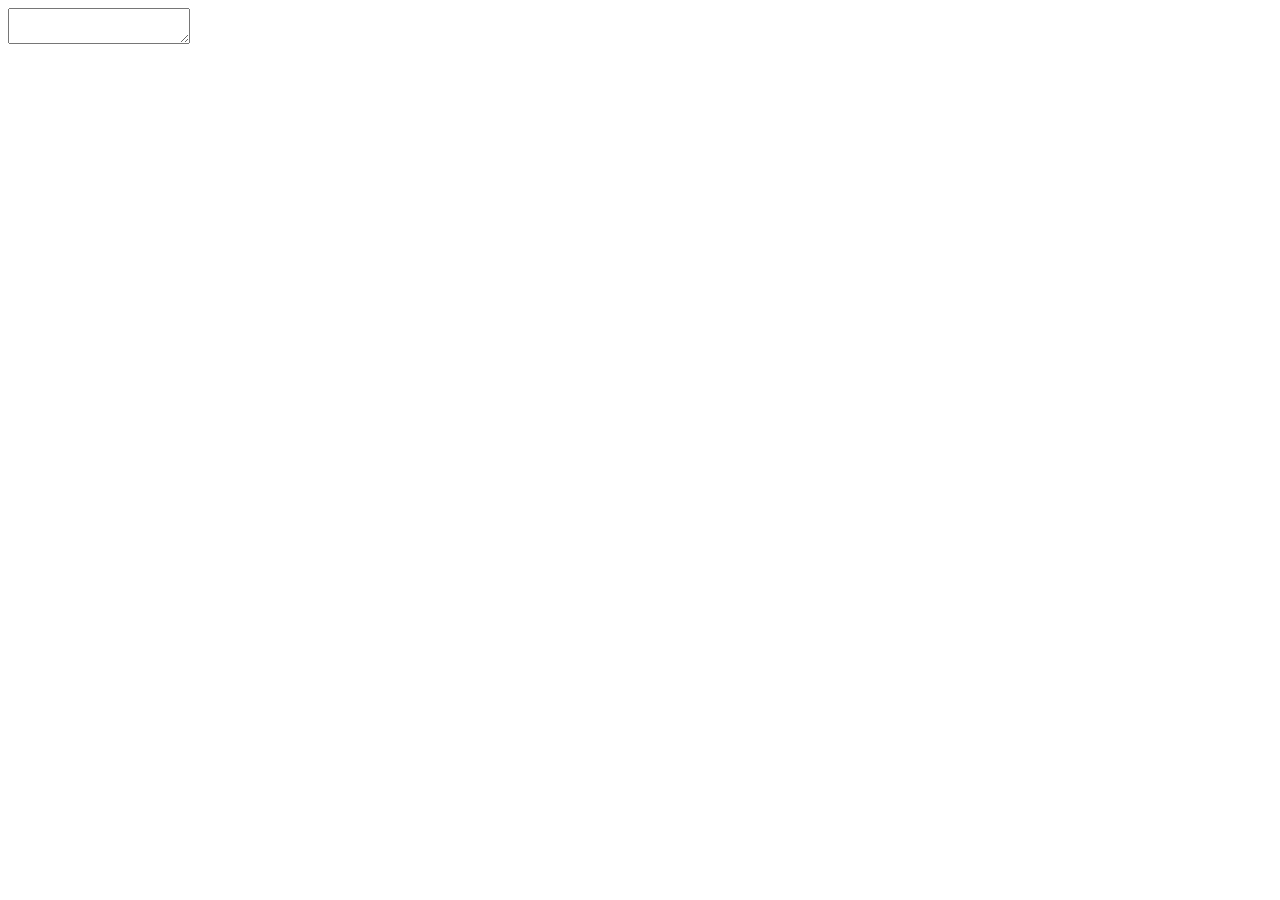
==== Zotero.html @ 270b34c3 "Updating presentation" ====
<!DOCTYPE html>
<html lang="" xml:lang="">
  <head>
    <title>Managing Literature: Zotero</title>
    <meta charset="utf-8" />
    <meta name="author" content="Cormac Monaghan" />
    <script src="libs/header-attrs/header-attrs.js"></script>
    <link rel="stylesheet" href="libs/sass33f24d635659508fbba3850b9d366c39/slides.min.css" type="text/css" />
    <link rel="stylesheet" href="libs/sass39817873defef5909beeb1848b401496/fonts.min.css" type="text/css" />
  </head>
  <body>
    <textarea id="source">




class: center middle main-title section-title-4

#  Managing Literature&lt;br&gt;Zotero&lt;br&gt;(and other cool stuff)

.class-info[.light[Cormac Monaghan]]
---

name: outline
class: title title-inv-1

# Plan for Today

--

.box-1.medium.sp-after-half[What is Zotero]

--

.box-2.medium.sp-after-half[Installing and using Zotero]

--

.box-5.medium.sp-after-half[Live demonstration]

--

.box-4.medium.sp-after-half[Some other cool stuff]

---

.center[
&lt;figure&gt;
 &lt;img src="files/img/Papers/pile_of_papers.png" width="600px"&gt;
 &lt;/figure&gt;
]

---

.center[
&lt;figure&gt;
 &lt;img src="files/img/Papers/messy_files.png" width="1000px"&gt;
 &lt;/figure&gt;
]

---

layout: false
name: what-is-zotero
class: center middle section-title section-title-1 animated fadeIn

# What is Zotero

---

layout: true
class: title title-1

---

# Reference Managers

.box-inv-1.medium[Store, organise, and export your citations]

--

.box-inv-5.medium[Highlight key text and take notes]

--

.box-inv-7.medium[Automatically create reference list]

--

.pull-left-3[
&lt;figure&gt;
 &lt;img src="files/img/angry_homer.png" width="100px"&gt;
 &lt;/figure&gt;
]

--

.pull-right-3[
&lt;figure&gt;
 &lt;img src="files/img/happy_homer.jpg" width="250px"&gt;
 &lt;/figure&gt;
]

---

# Zotero

.box-inv-1[Zotero is a **free** and **open-access** reference management tool that aids you in collecting, organizing, citing, &lt;br&gt;and sharing your research sources]

--

&lt;br&gt;

.box-inv-1[Save references from databases,  libraries, and the internet]

--

.box-inv-1[Write notes and comments and attach them to papers ]

--

.box-inv-1[Generate citations and reference lists]

---

layout: true
class: title title-2

---

# Installing Zotero

.box-inv-2[Zotero can be installed on all major operating systems via the [following link](https://www.zotero.org/download/)]

&lt;br&gt;

.center[
&lt;figure&gt;
 &lt;img src="files/img/Zotero/zotero_download.png" width="400px"&gt;
 &lt;/figure&gt;
]

---

# Zotero Browser Extension

.box-inv-2[For most internet browsers you can also install the &lt;br&gt;**Zotero Connector**]

&lt;br&gt;

.center[
&lt;figure&gt;
 &lt;img src="files/img/Zotero/zotero_connector.png" width="475px"&gt;
 &lt;/figure&gt;
]

---

# The Zotero Software

.center[
&lt;figure&gt;
 &lt;img src="files/img/Zotero/zotero_site.png" width="950px"&gt;
 &lt;/figure&gt;
]

---

# The Zotero Software

.center[
&lt;figure&gt;
 &lt;img src="files/img/Zotero/zotero_paper.png" width="800px"&gt;
 &lt;/figure&gt;
]

---

# Adding papers to Zotero

.box-2[I do not recommend these]

.box-inv-2[Manually adding in the details – **too much hassle**]

.box-inv-2[Searching via DOI or URL]

--

&lt;br&gt;

.box-2[I recommend these]

.box-inv-2[Downloading and copying the paper]

.box-inv-2[Using the Zotero Connector]

---

layout: false
name: live-demo
class: center middle section-title section-title-5 animated fadeIn

# Live demo

---

layout: false
name: other-stuff
class: center middle section-title section-title-4 animated fadeIn

# Other cool stuff



    </textarea>
<style data-target="print-only">@media screen {.remark-slide-container{display:block;}.remark-slide-scaler{box-shadow:none;}}</style>
<script src="https://remarkjs.com/downloads/remark-latest.min.js"></script>
<script>var slideshow = remark.create({
  "highlightStyle": "github",
  "highlightLines": true,
  "countIncrementalSlides": false,
  "ratio": "16:9",
  "navigation": {
    "scroll": false
  }
});
if (window.HTMLWidgets) slideshow.on('afterShowSlide', function (slide) {
  window.dispatchEvent(new Event('resize'));
});
(function(d) {
  var s = d.createElement("style"), r = d.querySelector(".remark-slide-scaler");
  if (!r) return;
  s.type = "text/css"; s.innerHTML = "@page {size: " + r.style.width + " " + r.style.height +"; }";
  d.head.appendChild(s);
})(document);

(function(d) {
  var el = d.getElementsByClassName("remark-slides-area");
  if (!el) return;
  var slide, slides = slideshow.getSlides(), els = el[0].children;
  for (var i = 1; i < slides.length; i++) {
    slide = slides[i];
    if (slide.properties.continued === "true" || slide.properties.count === "false") {
      els[i - 1].className += ' has-continuation';
    }
  }
  var s = d.createElement("style");
  s.type = "text/css"; s.innerHTML = "@media print { .has-continuation { display: none; } }";
  d.head.appendChild(s);
})(document);
// delete the temporary CSS (for displaying all slides initially) when the user
// starts to view slides
(function() {
  var deleted = false;
  slideshow.on('beforeShowSlide', function(slide) {
    if (deleted) return;
    var sheets = document.styleSheets, node;
    for (var i = 0; i < sheets.length; i++) {
      node = sheets[i].ownerNode;
      if (node.dataset["target"] !== "print-only") continue;
      node.parentNode.removeChild(node);
    }
    deleted = true;
  });
})();
// add `data-at-shortcutkeys` attribute to <body> to resolve conflicts with JAWS
// screen reader (see PR #262)
(function(d) {
  let res = {};
  d.querySelectorAll('.remark-help-content table tr').forEach(tr => {
    const t = tr.querySelector('td:nth-child(2)').innerText;
    tr.querySelectorAll('td:first-child .key').forEach(key => {
      const k = key.innerText;
      if (/^[a-z]$/.test(k)) res[k] = t;  // must be a single letter (key)
    });
  });
  d.body.setAttribute('data-at-shortcutkeys', JSON.stringify(res));
})(document);
(function() {
  "use strict"
  // Replace <script> tags in slides area to make them executable
  var scripts = document.querySelectorAll(
    '.remark-slides-area .remark-slide-container script'
  );
  if (!scripts.length) return;
  for (var i = 0; i < scripts.length; i++) {
    var s = document.createElement('script');
    var code = document.createTextNode(scripts[i].textContent);
    s.appendChild(code);
    var scriptAttrs = scripts[i].attributes;
    for (var j = 0; j < scriptAttrs.length; j++) {
      s.setAttribute(scriptAttrs[j].name, scriptAttrs[j].value);
    }
    scripts[i].parentElement.replaceChild(s, scripts[i]);
  }
})();
(function() {
  var links = document.getElementsByTagName('a');
  for (var i = 0; i < links.length; i++) {
    if (/^(https?:)?\/\//.test(links[i].getAttribute('href'))) {
      links[i].target = '_blank';
    }
  }
})();
// adds .remark-code-has-line-highlighted class to <pre> parent elements
// of code chunks containing highlighted lines with class .remark-code-line-highlighted
(function(d) {
  const hlines = d.querySelectorAll('.remark-code-line-highlighted');
  const preParents = [];
  const findPreParent = function(line, p = 0) {
    if (p > 1) return null; // traverse up no further than grandparent
    const el = line.parentElement;
    return el.tagName === "PRE" ? el : findPreParent(el, ++p);
  };

  for (let line of hlines) {
    let pre = findPreParent(line);
    if (pre && !preParents.includes(pre)) preParents.push(pre);
  }
  preParents.forEach(p => p.classList.add("remark-code-has-line-highlighted"));
})(document);</script>

<script>
slideshow._releaseMath = function(el) {
  var i, text, code, codes = el.getElementsByTagName('code');
  for (i = 0; i < codes.length;) {
    code = codes[i];
    if (code.parentNode.tagName !== 'PRE' && code.childElementCount === 0) {
      text = code.textContent;
      if (/^\\\((.|\s)+\\\)$/.test(text) || /^\\\[(.|\s)+\\\]$/.test(text) ||
          /^\$\$(.|\s)+\$\$$/.test(text) ||
          /^\\begin\{([^}]+)\}(.|\s)+\\end\{[^}]+\}$/.test(text)) {
        code.outerHTML = code.innerHTML;  // remove <code></code>
        continue;
      }
    }
    i++;
  }
};
slideshow._releaseMath(document);
</script>
<!-- dynamically load mathjax for compatibility with self-contained -->
<script>
(function () {
  var script = document.createElement('script');
  script.type = 'text/javascript';
  script.src  = 'https://mathjax.rstudio.com/latest/MathJax.js?config=TeX-MML-AM_CHTML';
  if (location.protocol !== 'file:' && /^https?:/.test(script.src))
    script.src  = script.src.replace(/^https?:/, '');
  document.getElementsByTagName('head')[0].appendChild(script);
})();
</script>
  </body>
</html>
---- libs/sass33f24d635659508fbba3850b9d366c39/slides.min.css ----
.remark-slide-content{font-size:40px;padding:1em 1em 1em 1em}.remark-slide-content p{margin:0.5em 0}.remark-slide-content h1{font-size:1.7em;line-height:1em;margin-top:0;text-align:center}.huge{font-size:2.2em}.large{font-size:1.7em}.normal{font-size:1em}.medium{font-size:1.4em}.SMALL{font-size:0.9em}.small{font-size:0.8em}.tiny{font-size:0.5em}.light{font-weight:300}.full-width{width:100%}.remark-slide-number{font-size:15px}figure{margin:15px}figcaption{font-size:0.5em}.pull-left h2,.pull-right h2,.pull-left-3 h2,.pull-middle-3 h2,.pull-right-3 h2{margin-top:0.3em}.cell-left{text-align:left}.cell-right{text-align:right}.cell-center{text-align:center}.frame{border:1px #000000 solid;padding:20px;box-sizing:border-box}.bg-full{background-size:cover}.bg-90{background-size:90%;background-position-y:30%}.bg-y-75{background-position-y:75%}.sp-after{margin-bottom:1em !important}.sp-after-half{margin-bottom:0.7em !important}.remark-code,.remark-inline-code{font-size:0.75em}.left-code{color:#777;width:48%;height:92%;float:left}.right-plot{width:50%;float:right;padding-left:1%}.left-code .remark-code,.left-code .remark-inline-code{font-size:0.5em}.small-code .remark-code,.small-code .remark-inline-code{font-size:0.5em}.main-title{color:#FFFFFF}.main-title{text-align:center}.main-title h1{font-weight:900;font-size:2.8em;line-height:1.2;margin-bottom:2em}.main-title p{font-size:0.8em}.main-title .class-info{position:absolute;width:100%;left:0;bottom:calc(0% + 0.5em)}.section-title h1,.section-title-inv h1{color:#FFFFFF;font-size:2.3em;line-height:1.3}.pull-left-3{float:left;width:30%;padding:0 2.5% 0 0}.pull-middle-3{float:left;width:30%;padding:0 2.5%}.pull-right-3{float:right;width:30%;padding:0 0 0 2.5%}.pull-right-3~*{clear:both}.pull-left-wide{float:left;width:65%}.pull-left-narrow{float:left;width:32%}.pull-right-wide{float:right;width:65%}.pull-right-narrow{float:right;width:32%}.pull-right-narrow~*,.pull-right-wide~*{clear:both}.title{padding-top:0em;border-top:110px solid #777777}.title h1{margin-top:-85px;margin-bottom:50px}.title-1{border-top-color:#0D0887}.title-2{border-top-color:#5601A4}.title-3{border-top-color:#900DA4}.title-4{border-top-color:#BF3984}.title-5{border-top-color:#E16462}.title-6{border-top-color:#F89441}.title-7{border-top-color:#FCCE25}.title-inv-1{border-top-color:#B2B1F9}.title-inv-2{border-top-color:#CBB5FF}.title-inv-3{border-top-color:#EFB3FF}.title-inv-4{border-top-color:#FFC0DC}.title-inv-5{border-top-color:#FFD0CF}.title-inv-6{border-top-color:#FFDFD1}.title-inv-7{border-top-color:#FFF0D4}.color-1{color:#0D0887}.color-2{color:#5601A4}.color-3{color:#900DA4}.color-4{color:#BF3984}.color-5{color:#E16462}.color-6{color:#F89441}.color-7{color:#FCCE25}.color-light-1{color:#B2B1F9}.color-light-2{color:#CBB5FF}.color-light-3{color:#EFB3FF}.color-light-4{color:#FFC0DC}.color-light-5{color:#FFD0CF}.color-light-6{color:#FFDFD1}.color-light-7{color:#FFF0D4}.box-1,.section-title-1{background-color:#0D0887}.box-2,.section-title-2{background-color:#5601A4}.box-3,.section-title-3{background-color:#900DA4}.box-4,.section-title-4{background-color:#BF3984}.box-5,.section-title-5{background-color:#E16462}.box-6,.section-title-6{background-color:#F89441}.box-7,.section-title-7{background-color:#FCCE25}.box-inv-1,.section-title-inv-1{background-color:#B2B1F9}.box-inv-2,.section-title-inv-2{background-color:#CBB5FF}.box-inv-3,.section-title-inv-3{background-color:#EFB3FF}.box-inv-4,.section-title-inv-4{background-color:#FFC0DC}.box-inv-5,.section-title-inv-5{background-color:#FFD0CF}.box-inv-6,.section-title-inv-6{background-color:#FFDFD1}.box-inv-7,.section-title-inv-7{background-color:#FFF0D4}.box-inv-1,.title-inv-1 h1,.section-title-inv-1 h1{color:#0D0887}.box-inv-2,.title-inv-2 h1,.section-title-inv-2 h1{color:#5601A4}.box-inv-3,.title-inv-3 h1,.section-title-inv-3 h1{color:#900DA4}.box-inv-4,.title-inv-4 h1,.section-title-inv-4 h1{color:#BF3984}.box-inv-5,.title-inv-5 h1,.section-title-inv-5 h1{color:#E16462}.box-inv-6,.title-inv-6 h1,.section-title-inv-6 h1{color:#F89441}.box-inv-7,.title-inv-7 h1,.section-title-inv-7 h1{color:#FCCE25}.box-7,.box-6,.box-5,.box-4,.box-3,.box-2,.box-1,.title-7 h1,.title-6 h1,.title-5 h1,.title-4 h1,.title-3 h1,.title-2 h1,.title-1 h1,.section-title h1{color:#FFFFFF}.box-7,.box-inv-7,.box-6,.box-inv-6,.box-5,.box-inv-5,.box-4,.box-inv-4,.box-3,.box-inv-3,.box-2,.box-inv-2,.box-1,.box-inv-1{margin:0em auto;overflow:hidden;padding:0.1em 0.4em;font-weight:600;display:table;text-align:center}.float-left{text-align:left}.float-right{text-align:right}.float-left .box-1,.float-left .box-inv-1,.float-right .box-1,.float-right .box-inv-1{display:inline}.float-left .box-2,.float-left .box-inv-2,.float-right .box-2,.float-right .box-inv-2{display:inline}.float-left .box-3,.float-left .box-inv-3,.float-right .box-3,.float-right .box-inv-3{display:inline}.float-left .box-4,.float-left .box-inv-4,.float-right .box-4,.float-right .box-inv-4{display:inline}.float-left .box-5,.float-left .box-inv-5,.float-right .box-5,.float-right .box-inv-5{display:inline}.float-left .box-6,.float-left .box-inv-6,.float-right .box-6,.float-right .box-inv-6{display:inline}.float-left .box-7,.float-left .box-inv-7,.float-right .box-7,.float-right .box-inv-7{display:inline}.corner-ribbon{width:425px;position:fixed;top:auto;bottom:50px;left:-85px;transform:rotate(35deg);-webkit-transform:rotate(35deg);box-shadow:0 0 3px rgba(0,0,0,0.3);text-align:center;font-size:0.6em;padding:0.25em 0;background:#BF3984;color:#FFFFFF}
---- libs/sass39817873defef5909beeb1848b401496/fonts.min.css ----
@import url("https://fonts.googleapis.com/css2?family=Fira+Sans+Condensed:ital,wght@0,300;0,400;0,600;0,900;1,300;1,400;1,600;1,900&display=swap");@import url("https://fonts.googleapis.com/css2?family=Source+Code+Pro:wght@400;700&display=swap");body,h1,h2,h3{font-family:'Fira Sans Condensed', sans}h1,h2,h3{font-weight:600}.remark-code,.remark-inline-code{font-family:'Source Code Pro', 'Lucida Console', Monaco, monospace}
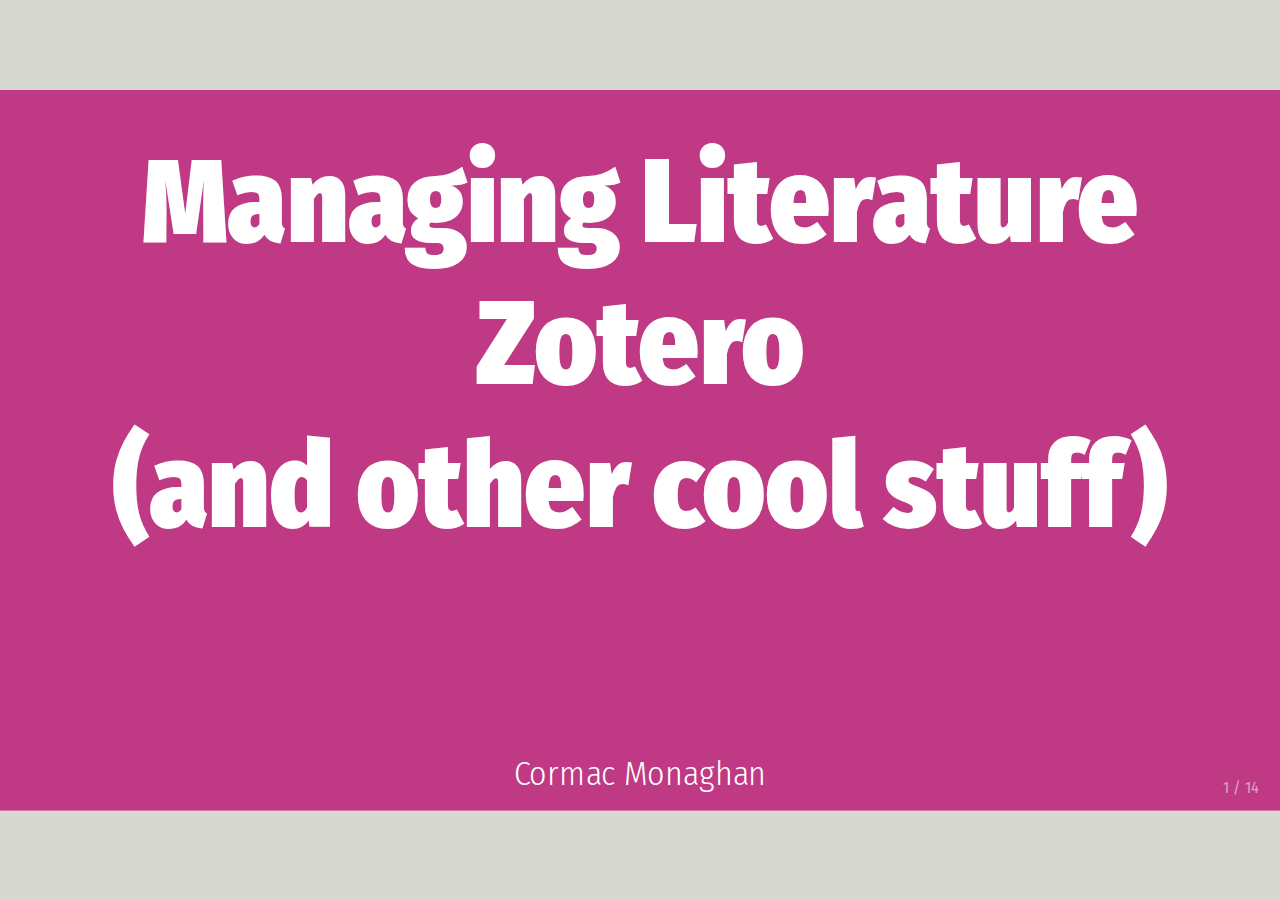
==== commit 758b4e95: "Update" ====
--- a/Zotero.html
+++ b/Zotero.html
@@ -4,7 +4,11 @@
     <title>Managing Literature: Zotero</title>
     <meta charset="utf-8" />
     <meta name="author" content="Cormac Monaghan" />
-    <script src="libs/header-attrs/header-attrs.js"></script>
+    <script src="libs/header-attrs-2.29/header-attrs.js"></script>
+    <link href="libs/tile-view-0.2.6/tile-view.css" rel="stylesheet" />
+    <script src="libs/tile-view-0.2.6/tile-view.js"></script>
+    <link href="libs/panelset-0.3.0/panelset.css" rel="stylesheet" />
+    <script src="libs/panelset-0.3.0/panelset.js"></script>
     <link rel="stylesheet" href="libs/sass33f24d635659508fbba3850b9d366c39/slides.min.css" type="text/css" />
     <link rel="stylesheet" href="libs/sass39817873defef5909beeb1848b401496/fonts.min.css" type="text/css" />
   </head>
@@ -214,7 +218,7 @@
 
     </textarea>
 <style data-target="print-only">@media screen {.remark-slide-container{display:block;}.remark-slide-scaler{box-shadow:none;}}</style>
-<script src="https://remarkjs.com/downloads/remark-latest.min.js"></script>
+<script src="libs/remark-latest.min.js"></script>
 <script>var slideshow = remark.create({
   "highlightStyle": "github",
   "highlightLines": true,
--- a/libs/tile-view-0.2.6/tile-view.css
+++ b/libs/tile-view-0.2.6/tile-view.css
@@ -0,0 +1,52 @@
+.remark__tile-view * {
+  box-sizing: border-box;
+}
+
+.remark__tile-view {
+  background: lightgray;
+  position: relative;
+  width: 100%;
+  height: 100%;
+  padding: 3em;
+  font-size: 18px;
+  box-sizing: border-box;
+  overflow: scroll;
+}
+
+.remark__tile-view__header {
+  text-align: center;
+}
+
+.remark__tile-view__tiles {
+  display: grid;
+  /* Set column width in JS */
+  /* grid-template-columns: repeat(auto-fill, minmax(300px, 1fr)); */
+  justify-items: center;
+}
+
+.remark__tile-view__tile {
+  position: relative;
+  margin: 0.5em;
+  padding: 0.5em;
+}
+
+.remark__tile-view__slide-container {
+  margin: 0 auto;
+}
+
+.remark__tile-view__tile--current {
+  background: #ffd863;
+  border: 5px solid #ffd863;
+  margin: calc(0.5em - 5px);
+  border-radius: 0;
+}
+
+.remark__tile-view__tile--seen {
+  opacity: 0.5;
+}
+
+.remark__tile-view__tile:hover {
+  /* background: #993d70; */
+  background: #44bc96;
+  opacity: 1;
+}
--- a/libs/panelset-0.3.0/panelset.css
+++ b/libs/panelset-0.3.0/panelset.css
@@ -0,0 +1,291 @@
+/*
+* Prefixed by https://autoprefixer.github.io
+* PostCSS: v8.4.14,
+* Autoprefixer: v10.4.7
+* Browsers: >0.3%,last 2 versions,not dead
+*/
+
+.panelset {
+  width: 100%;
+  position: relative;
+  --_tabs-separator-color: var(--panel-tabs-separator-color, var(--panel-tabs-border-bottom, #ddd));
+  --_tabs-separator-width: var(--panel-tabs-separator-width, 2px);
+  --_tabs-separator: var(--_tabs-separator-width) solid var(--_tabs-separator-color);
+  --_tabs-sideways-max-width: var(--panel-tabs-sideways-max-width, 25%);
+  --_tabs-spacing: var(--panel-tabs-spacing, 0);
+
+  --_foreground: var(--panel-tab-foreground, currentColor);
+  --_background: var(--panel-tab-background, unset);
+  --_active-foreground: var(--panel-tab-active-foreground, currentColor);
+  --_active-background: var(--panel-tab-active-background, unset);
+  --_hover-foreground: var(--panel-tab-hover-foreground, currentColor);
+  --_hover-background: var(--panel-tab-hover-background, unset);
+
+  --_border-color: var(--panel-tab-border-color, transparent);
+  --_border-top-color: var(--panel-tab-border-top-color, var(--_border-color));
+  --_border-bottom-color: var(--panel-tab-border-bottom-color, var(--_border-color));
+  --_border-width: var(--_tabs-separator-width) 0;
+  --_border-radius: var(--panel-tab-border-radius, 0);
+
+  --_active-border-color: var(--panel-tab-active-border-color, currentColor);
+  --_active-border-top-color: var(--panel-tab-active-border-top-color, var(--_active-border-color));
+  --_active-border-bottom-color: var(--panel-tab-active-border-bottom-color, var(--_active-border-color));
+
+  --_hover-border-top-color: var(--panel-tab-hover-border-top-color, transparent);
+  --_hover-border-bottom-color: var(--panel-tab-hover-border-bottom-color, currentColor);
+
+  --_focus-ring: var(
+    --panel-tab-focus-ring,
+    solid var(--bs-focus-ring-color, var(--_active-border-color)) var(--bs-focus-ring-width, 2px)
+  );
+
+  --_inactive-opacity: var(--panel-tab-inactive-opacity, 0.5);
+  --_font-family: var(--panel-tab-font-family, inherit);
+  --_transition-duration: var(--panel-tab-transition-duration, 0.5s);
+}
+
+.panelset * {
+  box-sizing: border-box;
+}
+
+.panelset .panel-tabs {
+  display: flex;
+  flex-wrap: wrap;
+  flex-direction: row;
+  justify-content: start;
+  align-items: center;
+  overflow: visible;
+  padding: 0;
+  gap: var(--_tabs-spacing);
+  border-bottom: var(--_tabs-separator);
+}
+
+.panelset .panel-tabs * {
+  transition: opacity var(--_transition-duration) ease;
+}
+
+.panelset .panel-tabs .panel-tab {
+  min-height: 50px;
+  display: flex;
+  justify-content: center;
+  align-items: center;
+  padding: 0.5em 1em;
+  font-family: var(--_font-family);
+  opacity: var(--_inactive-opacity);
+  border-width: var(--_border-width);
+  border-style: solid;
+  border-radius: var(--_border-radius);
+  border-top-color: var(--_border-top-color);
+  border-bottom-color: var(--_border-bottom-color);
+  margin-bottom: calc(-1 * var(--_tabs-separator-width));
+  color: var(--_foreground);
+  background-color: var(--_background);
+  list-style: none;
+  z-index: 5;
+}
+
+.panelset .panel-tabs .panel-tab > a {
+  color: currentColor;
+  text-decoration: none;
+  border: none;
+  width: 100%;
+  height: 100%;
+}
+
+.panelset .panel-tabs .panel-tab > a:focus {
+  outline: none;
+  text-decoration: none;
+  border: none;
+}
+
+.panelset .panel-tabs .panel-tab > a:hover {
+  text-decoration: none;
+  border: none;
+}
+
+.panelset .panel-tabs .panel-tab:hover {
+  opacity: 1;
+  cursor: pointer;
+  z-index: 10;
+}
+
+.panelset .panel-tabs .panel-tab:hover {
+  --_border-top-color: var(--_hover-border-top-color);
+  --_border-bottom-color: var(--_hover-border-bottom-color);
+  --_foreground: var(--_hover-foreground);
+  --_background: var(--_hover-background);
+}
+
+.panelset .panel-tabs .panel-tab.panel-tab-active {
+  --_foreground: var(--_active-foreground);
+  --_background: var(--_active-background);
+  --_border-top-color: var(--_active-border-top-color);
+  --_border-bottom-color: var(--_active-border-bottom-color);
+  opacity: 1;
+}
+
+.panelset .panel-tabs .panel-tab:focus {
+  outline: none;
+}
+
+.panelset .panel-tabs .panel-tab:focus > a {
+  outline: var(--_focus-ring);
+  outline-offset: 2px;
+}
+
+.panelset .panel-tabs .panel-tab:focus[tabindex="-1"] > a {
+  outline: none;
+}
+
+.panelset .panel {
+  display: none;
+}
+
+.panelset .panel-active {
+  display: block;
+}
+
+.panelset .panel > :first-child,
+.panelset .panel > section:first-child > :first-child {
+  margin-top: 0;
+}
+
+/* ---- Sideways Panelset ---- */
+
+@media (min-width: 480px) {
+  .panelset[aria-orientation="vertical"] {
+    display: flex;
+    flex-direction: row;
+    margin-bottom: 1rem;
+  }
+
+  .panelset[aria-orientation="vertical"] .panel-tabs {
+    box-shadow: none;
+    flex-direction: column;
+    align-items: stretch;
+    margin: 0;
+    margin-right: 1em;
+    border-right: var(--_tabs-separator);
+    border-bottom: unset;
+    max-width: var(--_tabs-sideways-max-width);
+  }
+
+  .panelset[aria-orientation="vertical"] .panel {
+    max-width: calc(100% - var(--_tabs-sideways-max-width) - 1em);
+  }
+
+  .panelset[aria-orientation="vertical"] .panel-tabs .panel-tab {
+    border-top: unset;
+    border-bottom: unset;
+    padding-left: 0;
+  }
+
+  .panelset[aria-orientation="vertical"]:not(.right) .panel-tabs .panel-tab {
+    text-align: left;
+    border-right: var(--_tabs-separator-width) solid var(--_border-bottom-color);
+    margin-right: calc(-1 * var(--_tabs-separator-width));
+  }
+
+  .panelset[aria-orientation="vertical"].right .panel-tabs .panel-tab {
+    text-align: right;
+    border-left: var(--_tabs-separator-width) solid var(--_border-bottom-color);
+    margin-left: calc(-1 * var(--_tabs-separator-width));
+  }
+
+  .panelset[aria-orientation="vertical"].right {
+    flex-direction: row-reverse;
+    justify-content: space-between;
+  }
+
+  .panelset[aria-orientation="vertical"].right .panel-tabs {
+    margin-right: 0;
+    margin-left: 1em;
+    border-right: unset;
+    border-left: var(--_tabs-separator);
+  }
+
+  .panelset[aria-orientation="vertical"].right .panel-tabs .panel-tab {
+    padding-left: 1em;
+    width: 100%;
+  }
+
+  .panelset[aria-orientation="vertical"].right .panel-tabs .panel-tab a {
+    text-align: right;
+  }
+}
+
+/*
+  This next part repeats the same CSS inside the @media query above but with
+  remarkjs-specific classes to ensure that sideways panelsets are always used.
+  In the future, we could use CSS nesting instead once it's availble.
+*/
+
+.remark-container .panelset[aria-orientation="vertical"] {
+  display: flex;
+  flex-direction: row;
+}
+
+.remark-container .panelset[aria-orientation="vertical"] .panel-tabs {
+  box-shadow: none;
+  flex-direction: column;
+  align-items: stretch;
+  margin: 0;
+  margin-right: 1em;
+  border-right: var(--_tabs-separator);
+  border-bottom: unset;
+  max-width: var(--_tabs-sideways-max-width);
+}
+
+.remark-container .panelset[aria-orientation="vertical"] .panel {
+  max-width: calc(100% - var(--_tabs-sideways-max-width) - 1em);
+}
+
+.remark-container .panelset[aria-orientation="vertical"] .panel-tabs .panel-tab {
+  border-top: unset;
+  border-bottom: unset;
+  padding-left: 0;
+}
+
+.remark-container .panelset[aria-orientation="vertical"]:not(.right) .panel-tabs .panel-tab {
+  text-align: left;
+  border-right: var(--_tabs-separator-width) solid var(--_border-bottom-color);
+  margin-right: calc(-1 * var(--_tabs-separator-width));
+}
+
+.remark-container .panelset[aria-orientation="vertical"].right .panel-tabs .panel-tab {
+  text-align: right;
+  border-left: var(--_tabs-separator-width) solid var(--_border-bottom-color);
+  margin-left: calc(-1 * var(--_tabs-separator-width));
+}
+
+.remark-container .panelset[aria-orientation="vertical"].right {
+  flex-direction: row-reverse;
+  justify-content: space-between;
+}
+
+.remark-container .panelset[aria-orientation="vertical"].right .panel-tabs {
+  margin-right: 0;
+  margin-left: 1em;
+  border-right: unset;
+  border-left: var(--_tabs-separator);
+}
+
+.remark-container .panelset[aria-orientation="vertical"].right .panel-tabs .panel-tab {
+  padding-left: 1em;
+  width: 100%;
+}
+
+.remark-container .panelset[aria-orientation="vertical"].right .panel-tabs .panel-tab a {
+  text-align: right;
+}
+
+/* Other remarkjs (xaringan) specific styles */
+.remark-container .panelset .panel-tabs .panel-tab:focus > a {
+  /* The outline isn't needed, since navigation is always <- or -> */
+  outline: none;
+}
+
+/* Reveal (Quarto) specific styles */
+.reveal .panelset .panel-tabs {
+  margin-left: 0;
+}
